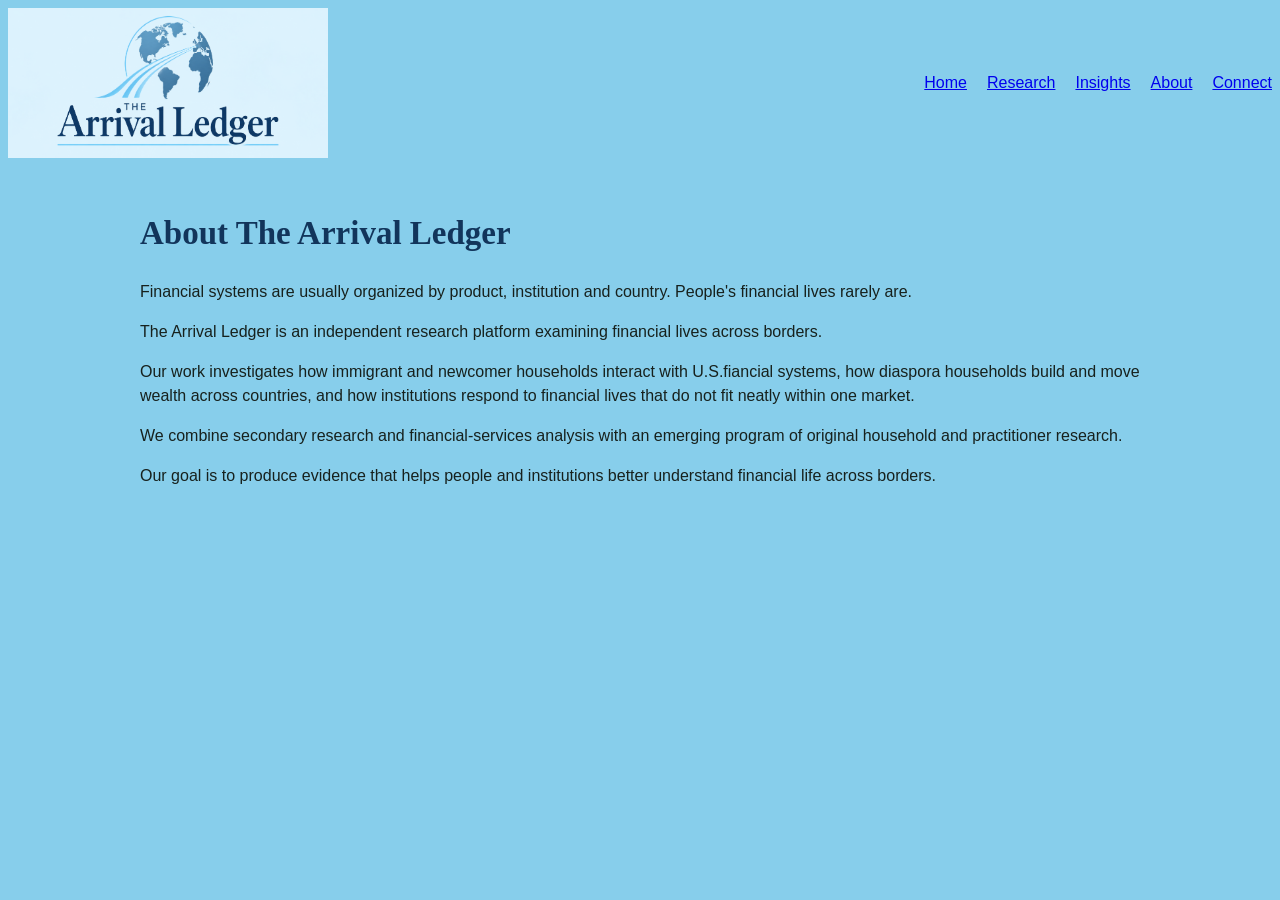
==== about.html @ 3e16a4d4 "add Arrival Ledger website" ====
<!DOCTYPE html>
<html lang="en">
<head>
    <link rel="stylesheet" href="Style.css">
    <title>About | The Arrival Ledger</title>
</head>
<body>
    <header>
        <img src="images/The Arrival Ledger Globe Logo.png" alt="The Arrival Ledger">
        <nav> 
            <a href="Index.html">Home</a>
          <a href="research.html">Research</a>
          <a href="insights.html">Insights</a>
          <a href="about.html">About</a>
          <a href="connect.html">Connect</a>
        </nav>
    </header>
    <main>
        <section>
        <h1>About The Arrival Ledger</h1>
        <p>Financial systems are usually organized by product, institution and country. People's financial lives rarely are.</p>
        <p>The Arrival Ledger is an independent research platform examining financial lives across borders.</p>
        <p>Our work investigates how immigrant and newcomer households interact with U.S.fiancial systems, how diaspora households build and move wealth across countries, and how institutions respond to financial lives that do not fit neatly within one market.</p>
        <p>We combine secondary research and financial-services analysis with an emerging program of original household and practitioner research.</p>
        <p>Our goal is to produce evidence that helps people and institutions better understand financial life across borders.</p>
    </section>
    </main>
</body>
</html>
---- Style.css ----
body{
    background-color: skyblue;
    color: #17211D;
    font-family:Impact,Haettenschweiler, 'Arial Narrow Bold', sans-serif;
}
h1 {
    color: #12355B;
    font-size:33px;
    font-family:Georgia, serif;
}
h2{ 
    color:#12355B;
    font-size:18px;
    font-family:Georgia, serif;
}
h3{
    color:#12355B;
    font-size:15px;
}
p{
font-family:Verdana, sans-serif;
line-height:1.5;
}
main{
    max-width:1000px;
    margin:0 auto;
}
header{
    display:flex;
    align-items:center;
    justify-content:space-between;
}
nav{
    display:flex;
    gap:20px;
}
section{
    padding:30px 0;
}
footer{
    padding:25px;
}
footer a{
    color:navy;
    margin-right:20px;
    font-family:Georgia,serif;
}
@media (max-width: 600px) {
    header{
        flex-direction: column;
        padding:0 15px;
    }
    nav{
        flex-wrap:wrap;
    }
    main{
        padding:0 15px;
    }
}
header img{
    width: 320px;
    height:150px;
}
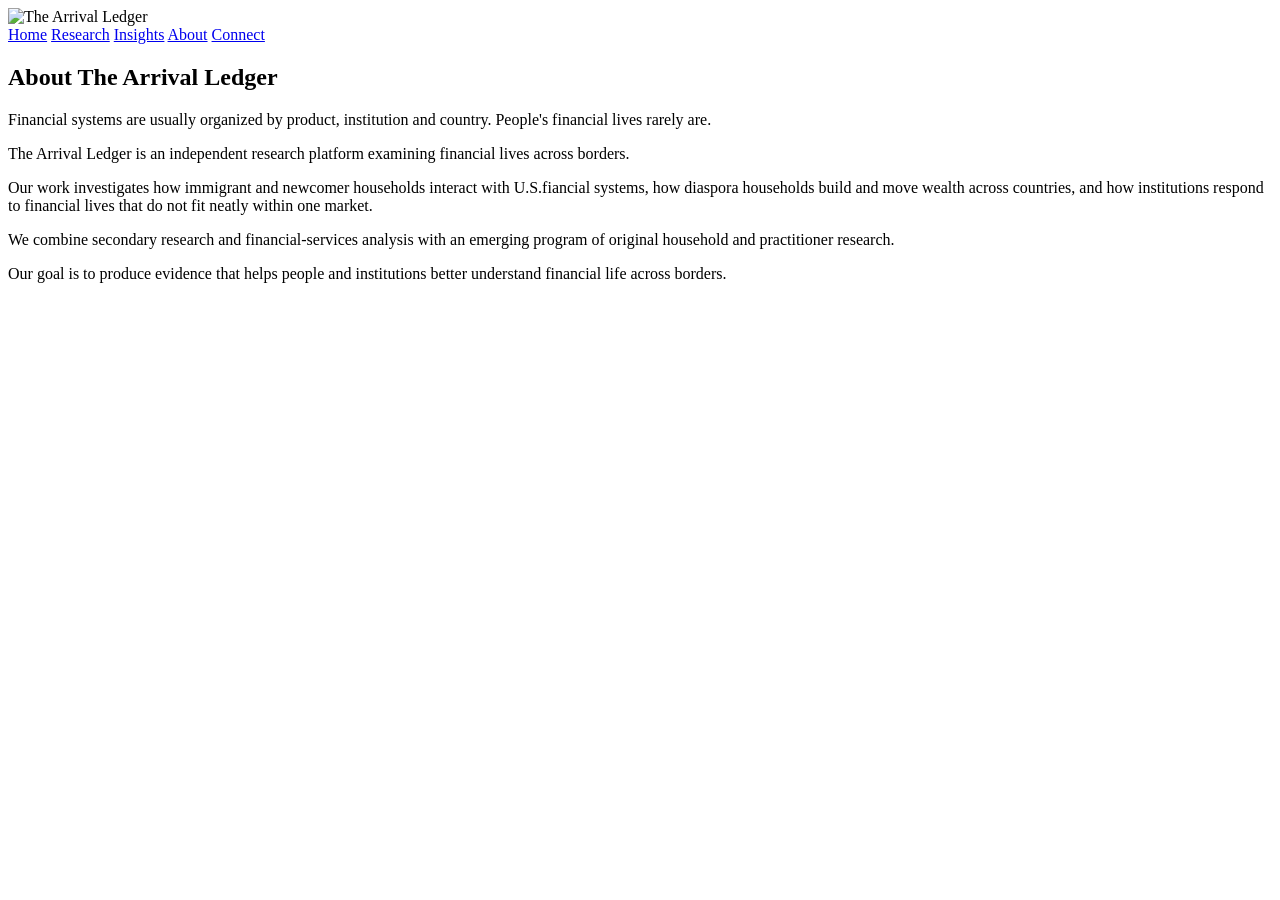
==== commit 19a6190c: "new changes" ====
--- a/about.html
+++ b/about.html
@@ -8,7 +8,7 @@
     <header>
         <img src="images/The Arrival Ledger Globe Logo.png" alt="The Arrival Ledger">
         <nav> 
-            <a href="Index.html">Home</a>
+            <a href="index.html">Home</a>
           <a href="research.html">Research</a>
           <a href="insights.html">Insights</a>
           <a href="about.html">About</a>
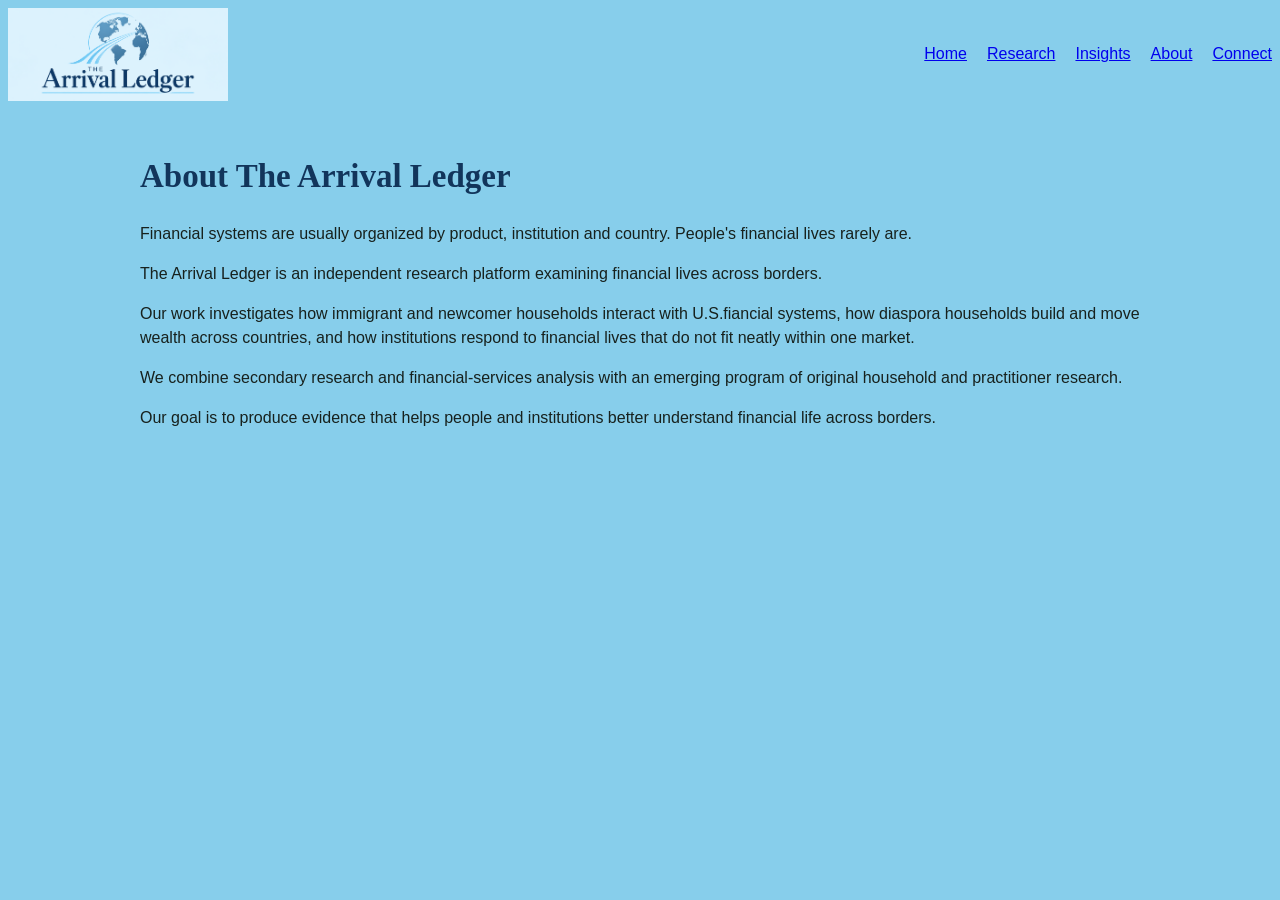
==== commit c4b4a63a: "Fix logo path" ====
--- a/about.html
+++ b/about.html
@@ -6,7 +6,7 @@
 </head>
 <body>
     <header>
-        <img src="images/The Arrival Ledger Globe Logo.png" alt="The Arrival Ledger">
+        <img src="Pictures/The Arrival Ledger Globe Logo.png" alt="The Arrival Ledger">
         <nav> 
             <a href="index.html">Home</a>
           <a href="research.html">Research</a>
--- a/Style.css
+++ b/Style.css
@@ -0,0 +1,76 @@
+body{
+    background-color: skyblue;
+    color: #17211D;
+    font-family: Impact, Haettenschweiler, 'Arial Narrow Bold', sans-serif;
+}
+
+h1{
+    color: #12355B;
+    font-size: 33px;
+    font-family: Georgia, serif;
+}
+
+h2{
+    color: #12355B;
+    font-size: 18px;
+    font-family: Georgia, serif;
+}
+
+h3{
+    color: #12355B;
+    font-size: 15px;
+}
+
+p{
+    font-family: Verdana, sans-serif;
+    line-height: 1.5;
+}
+
+main{
+    max-width: 1000px;
+    margin: 0 auto;
+}
+
+header{
+    display: flex;
+    align-items: center;
+    justify-content: space-between;
+}
+
+header img{
+    width: 220px;
+}
+
+nav{
+    display: flex;
+    gap: 20px;
+}
+
+section{
+    padding: 30px 0;
+}
+
+footer{
+    background-color: skyblue;
+    padding: 25px;
+}
+
+footer a{
+    color: navy;
+    margin-right: 20px;
+    font-family: Verdana, sans-serif;
+}
+
+@media (max-width: 600px){
+    header{
+        flex-direction: column;
+    }
+
+    nav{
+        flex-wrap: wrap;
+    }
+
+    main{
+        padding: 0 15px;
+    }
+}
